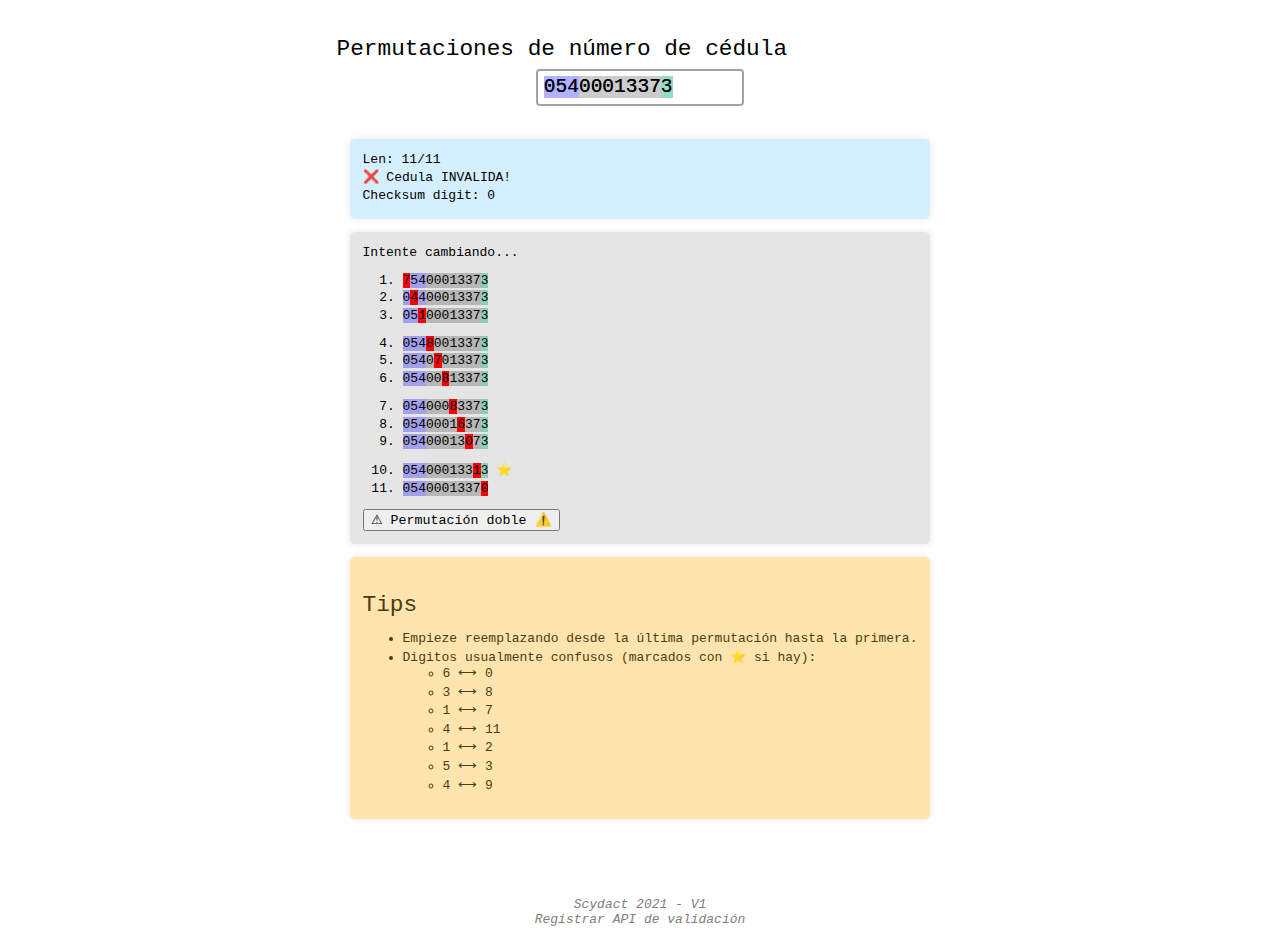
==== index.html @ 20872cec "Add files via upload" ====
<!DOCTYPE html>
<html lang="es">

<head>
    <meta charset="UTF-8">
    <meta http-equiv="X-UA-Compatible" content="IE=edge">
    <meta name="viewport" content="width=device-width, initial-scale=1.0">
    <title>Validador de cedula</title>
    <link rel="stylesheet" href="style.css">
    <link rel="stylesheet" href="validador.css">
</head>


<body>
    <main>
        <h2>Permutaciones de número de cédula</h2>
        <div id="input_container">
            <input type="text" id="in" placeholder="No. cédula de ±11 digitos."
                inputmode="numeric" />
            <span id="colored_in"></span>
        </div>
        <div id="info" class="card info"></div>
        <form id="search_controls" class="card" action="javascript:void(0);">
            <label>Nombre: <input type="search" name="search-name" id="search-name"></label>
            <label>Edad: <input type="search" name="search-age" id="search-age" inputmode="decimal"></label>
            <label>Provincia: <select name="search-province" id="search-province"></select></label>
            <label>Valido: <input type="checkbox" name="search-valid" id="search-valid"></label>
        </form>
        <div id="out"></div>

        <div class="card tips">
            <h2>Tips</h2>
            <ul>
                <li>Empieze reemplazando desde la última permutación hasta la primera.</li>

                <li>
                    Digitos usualmente confusos (marcados con ⭐ si hay):
                    <ul>
                        <li>6 ⟷ 0</li>
                        <li>3 ⟷ 8</li>
                        <li>1 ⟷ 7</li>
                        <li>4 ⟷ 11</li>
                        <li>1 ⟷ 2</li>
                        <li>5 ⟷ 3</li>
                        <li>4 ⟷ 9</li>
                    </ul>
                </li>
            </ul>

        </div>

        <footer id="footer"> Scydact 2021 - <span id="js-version"></span><br> </footer>

        <div id="popup-container">

        </div>
    </main>

    <!-- Helpers -->
    <script src="algorithm_and_helpers.js"></script>

    <!-- API script :D -->
    <script src="cedula_api_support.js"></script>

    <!-- Ced struct -->
    <script src="ced_struct.js"></script>

    <!-- Main -->
    <script src="main.js"></script>
</body>




</html>
---- style.css ----
* {
    box-sizing: border-box;
}

body {
    font-family: 'Segoe UI', Tahoma, Geneva, Verdana, sans-serif;
    padding: 1em;
    max-width: 1024px;
    margin: auto;
}

h1, h2, h3, h4 {
    margin-top: 1em;
    margin-bottom: .3em;
    font-weight: 500;
}

p, li {
    margin-bottom: .8em;
}

h1 {
    border-bottom: .1em solid black;
}

@media only screen and (min-width: 400px) {
    h1 {
        font-size: 3em;
    }
    h2 {
        font-size: 1.75em;
    }
}
---- validador.css ----
html, body, * {
    font-family: monospace;
    box-sizing: border-box;
}

:root {
    --bg0: initial;
    --fg0: initial;
    --input-border: rgba(0, 0, 0, 0.2);
    --initial-bg: rgba(0, 0, 255, 0.3);
    --data-bg: rgba(0, 0, 0, 0.2);
    --end-bg: rgba(46, 184, 142, 0.5);
    --special-bg: red;
    --card-bg: rgba(0, 0, 0, 0.1);
    --info-bg: rgb(212, 239, 255);
    --error-bg: rgb(255, 184, 184);
    --ok-bg: rgb(207, 255, 197);
    --tips-bg: rgb(255, 228, 174);
    --tips-fg: rgb(78, 58, 16);
}

body.dark-mode {
    --bg0: #222;
    --fg0: white;
    --input-border: rgba(255, 255, 255, 0.2);
    --card-bg: rgba(255, 255, 255, 0.1);
    --info-bg: rgb(2, 146, 232);
    --error-bg: rgb(197, 14, 14);
    --ok-bg: rgb(28, 165, 0);
}

body {
    background: var(--bg0);
    color: var(--fg0);
}

footer {
    text-align: center;
    color: gray;
    font-style: italic;
    padding-top: 5em;
}

p {
    margin: 0;
    padding: 0;
}

p, li {
    margin-bottom: .2em;
}

#out li:nth-child(3n) {
    margin-bottom: 1em;
}

main {
    margin: auto;
    width: fit-content;
}

h2 {
    max-width: 300;
}

#info:empty {
    display: none;
}

#input_container, #out, center {
    margin: auto;
    display: block;
}

#input_container {
    position: relative;
    width: 16em;
}

#colored_in {
    position: absolute;
    top: 0;
    left: 0;
    pointer-events: none;
}

#in {
    color: rgba(0, 0, 0, 0.2);
}

#in, #colored_in {
    color: black;
    font-size: 1.5em;
    width: 100%;
    border: 2px solid var(--input-border);
    margin: 0;
    margin-bottom: 1em;
    padding: .3em;
    border-radius: .2em;
}

#in:hover, .copy-to-clip:hover {
    border-color: rgba(0, 162, 255, 0.2);
}

#in:focus, .copy-to-clip:focus {
    border-color: rgb(0, 162, 255);
    outline: none;
}

.copy-to-clip {
    margin-right: .5em;
    padding: 0;
    border: 2px solid rgba(0, 0, 0, 0.2);
    border-radius: .2em;
    width: 1.6em;
    height: 1.6em;
}

.initial {
    background: var(--initial-bg);
}

.data {
    background: var(--data-bg);
}

.end {
    background: var(--end-bg);
}

.special {
    background: var(--special-bg);
}

.card, .popup {
    border-radius: .4em;
    padding: 1em;
    margin: 1em;
    box-shadow: 0 0 7px rgba(0, 0, 0, 0.1);
    background: var(--card-bg);
}

.card:empty {
    display: none;
}

.info, .popup {
    background-color: var(--info-bg);
}

.error {
    background-color: var(--error-bg);
}

.ok {
    background-color: var(--ok-bg);
}

.tips {
    background-color: var(--tips-bg);
    color: var(--tips-fg);
}

#popup-container {
    position: fixed;
    top: 0;
    right: 0;
}

.popup {
    max-width: 200px;
    transition: position 2s ease;
}

.highlight {
    box-shadow: 0 0 0px 2px #ffa601;
}

.hidden {
    display: none;
}

#search-age {
    width: 6em;
}
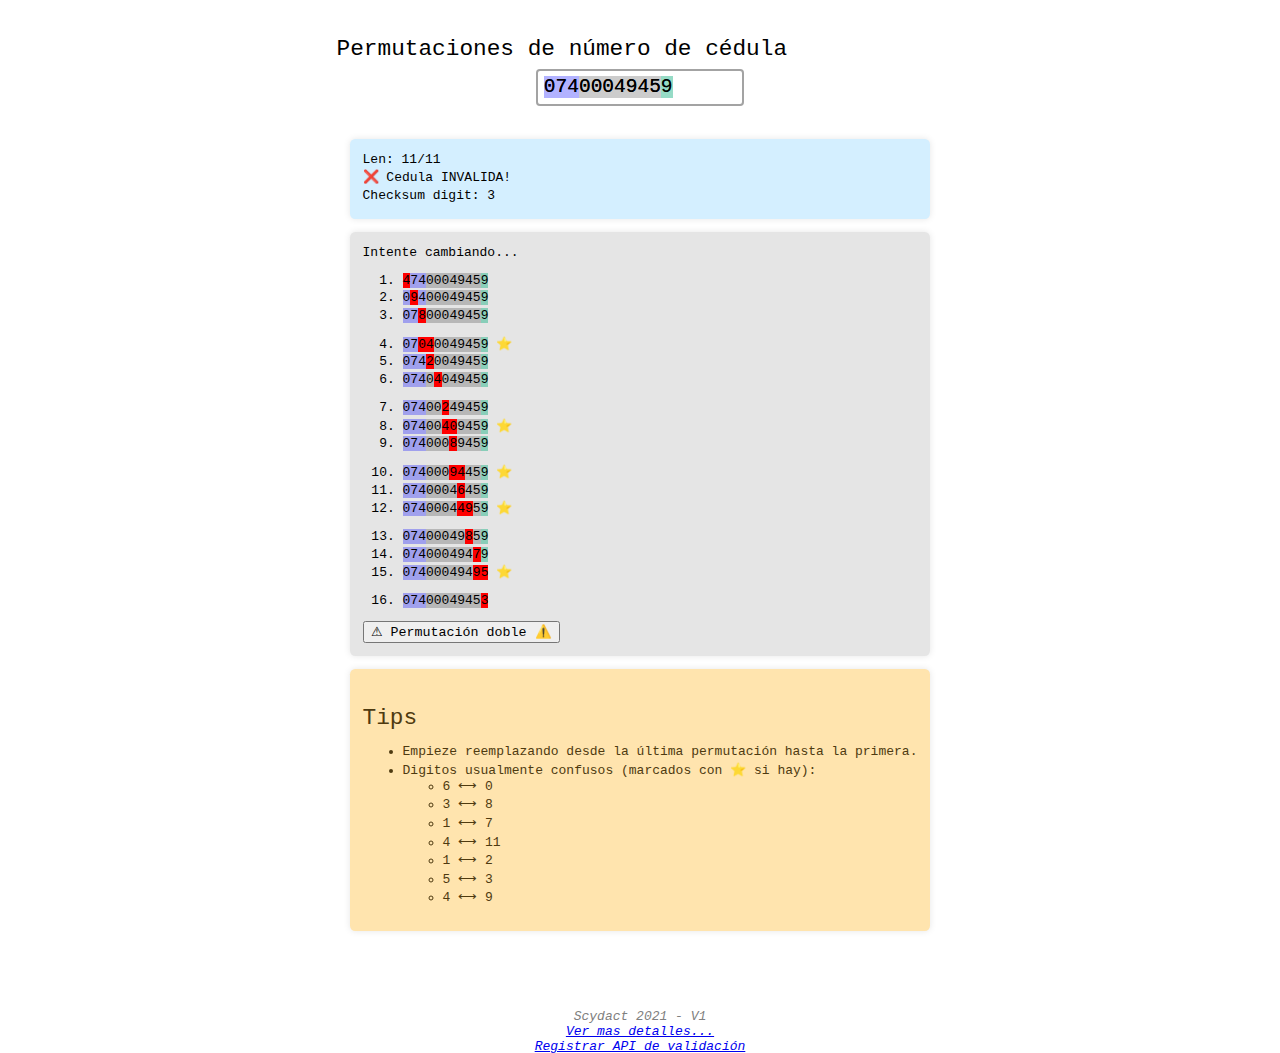
==== commit efaf9d6c: "Added missing URL" ====
--- a/index.html
+++ b/index.html
@@ -49,7 +49,13 @@
 
         </div>
 
-        <footer id="footer"> Scydact 2021 - <span id="js-version"></span><br> </footer>
+        <footer id="footer">
+            Scydact 2021 - <span id="js-version"></span>
+            <br>
+            <a href="./otros.html">Ver mas detalles...</a>
+            <br>
+            <span id="api-btn"></span>
+        </footer>
 
         <div id="popup-container">
 
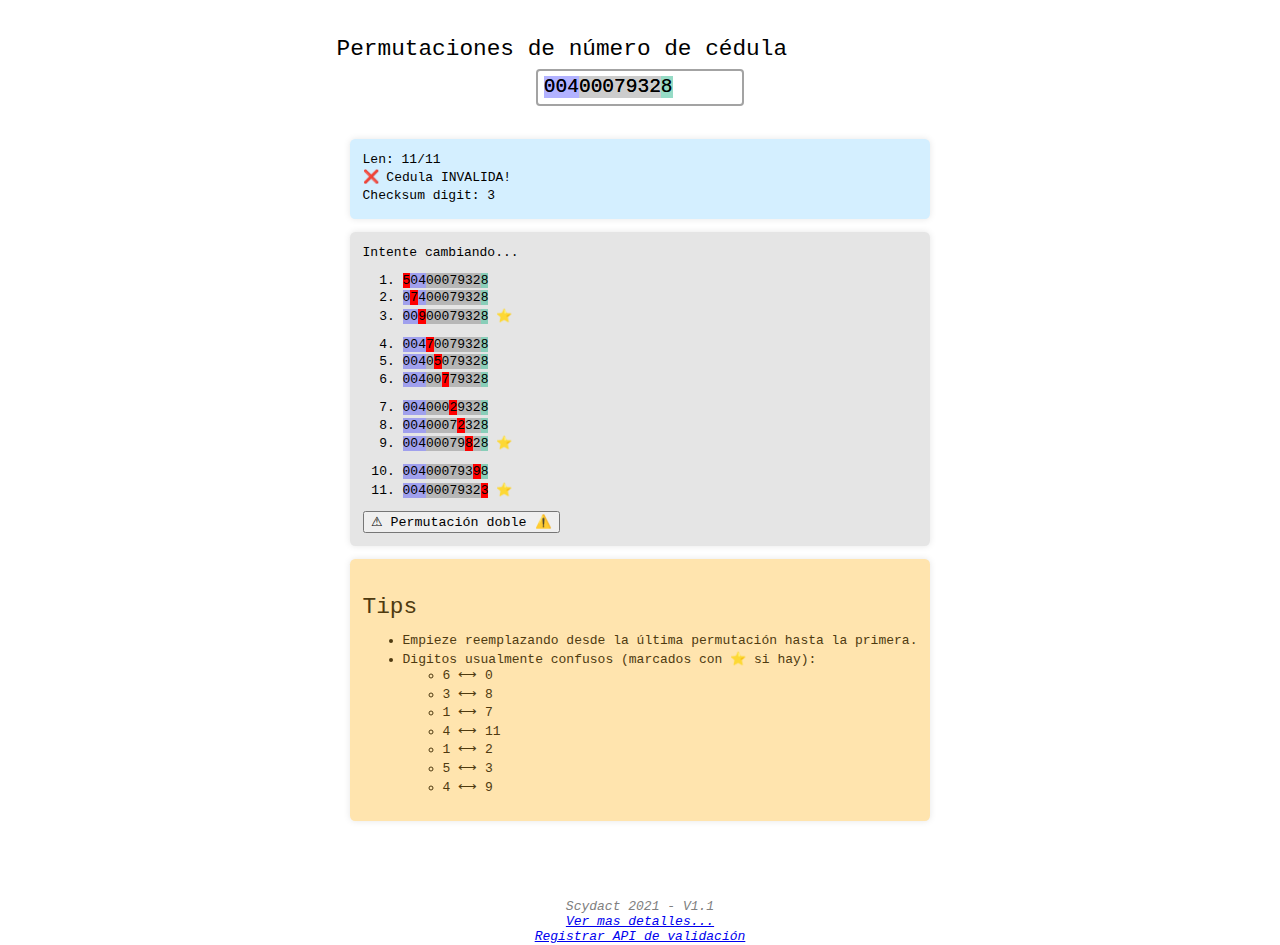
==== commit 898b2a60: "All links open in new tab" ====
--- a/index.html
+++ b/index.html
@@ -52,7 +52,7 @@
         <footer id="footer">
             Scydact 2021 - <span id="js-version"></span>
             <br>
-            <a href="./otros.html">Ver mas detalles...</a>
+            <a href="./otros.html" target=”_blank”>Ver mas detalles...</a>
             <br>
             <span id="api-btn"></span>
         </footer>
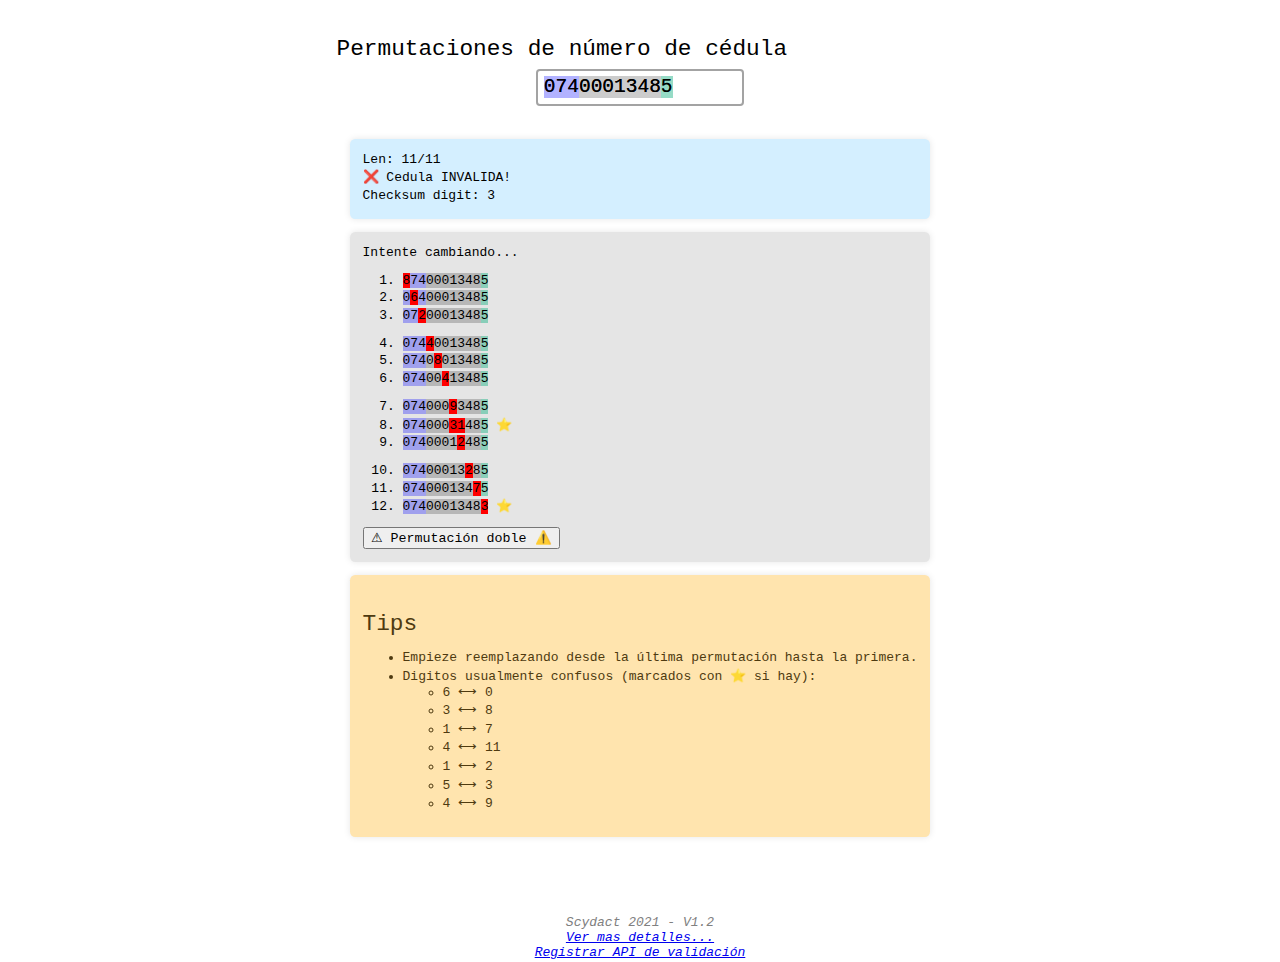
==== commit d23a28f9: "Added fuzzy search and gender" ====
--- a/index.html
+++ b/index.html
@@ -15,14 +15,16 @@
     <main>
         <h2>Permutaciones de número de cédula</h2>
         <div id="input_container">
-            <input type="text" id="in" placeholder="No. cédula de ±11 digitos."
-                inputmode="numeric" />
+            <input type="search" id="in" placeholder="No. cédula de ±11 digitos." inputmode="numeric" />
             <span id="colored_in"></span>
         </div>
         <div id="info" class="card info"></div>
         <form id="search_controls" class="card" action="javascript:void(0);">
             <label>Nombre: <input type="search" name="search-name" id="search-name"></label>
+            <label>Similitud: <input type="range" min="0" max="6" value="0" name="search-name-fuzzyness"
+                    id="search-name-fuzzyness"></label>
             <label>Edad: <input type="search" name="search-age" id="search-age" inputmode="decimal"></label>
+            <label>Genero: <select name="search-gender" id="search-gender"></select></label>
             <label>Provincia: <select name="search-province" id="search-province"></select></label>
             <label>Valido: <input type="checkbox" name="search-valid" id="search-valid"></label>
         </form>
@@ -64,6 +66,7 @@
 
     <!-- Helpers -->
     <script src="algorithm_and_helpers.js"></script>
+    <script src="js-levenshtein.js"></script>
 
     <!-- API script :D -->
     <script src="cedula_api_support.js"></script>
